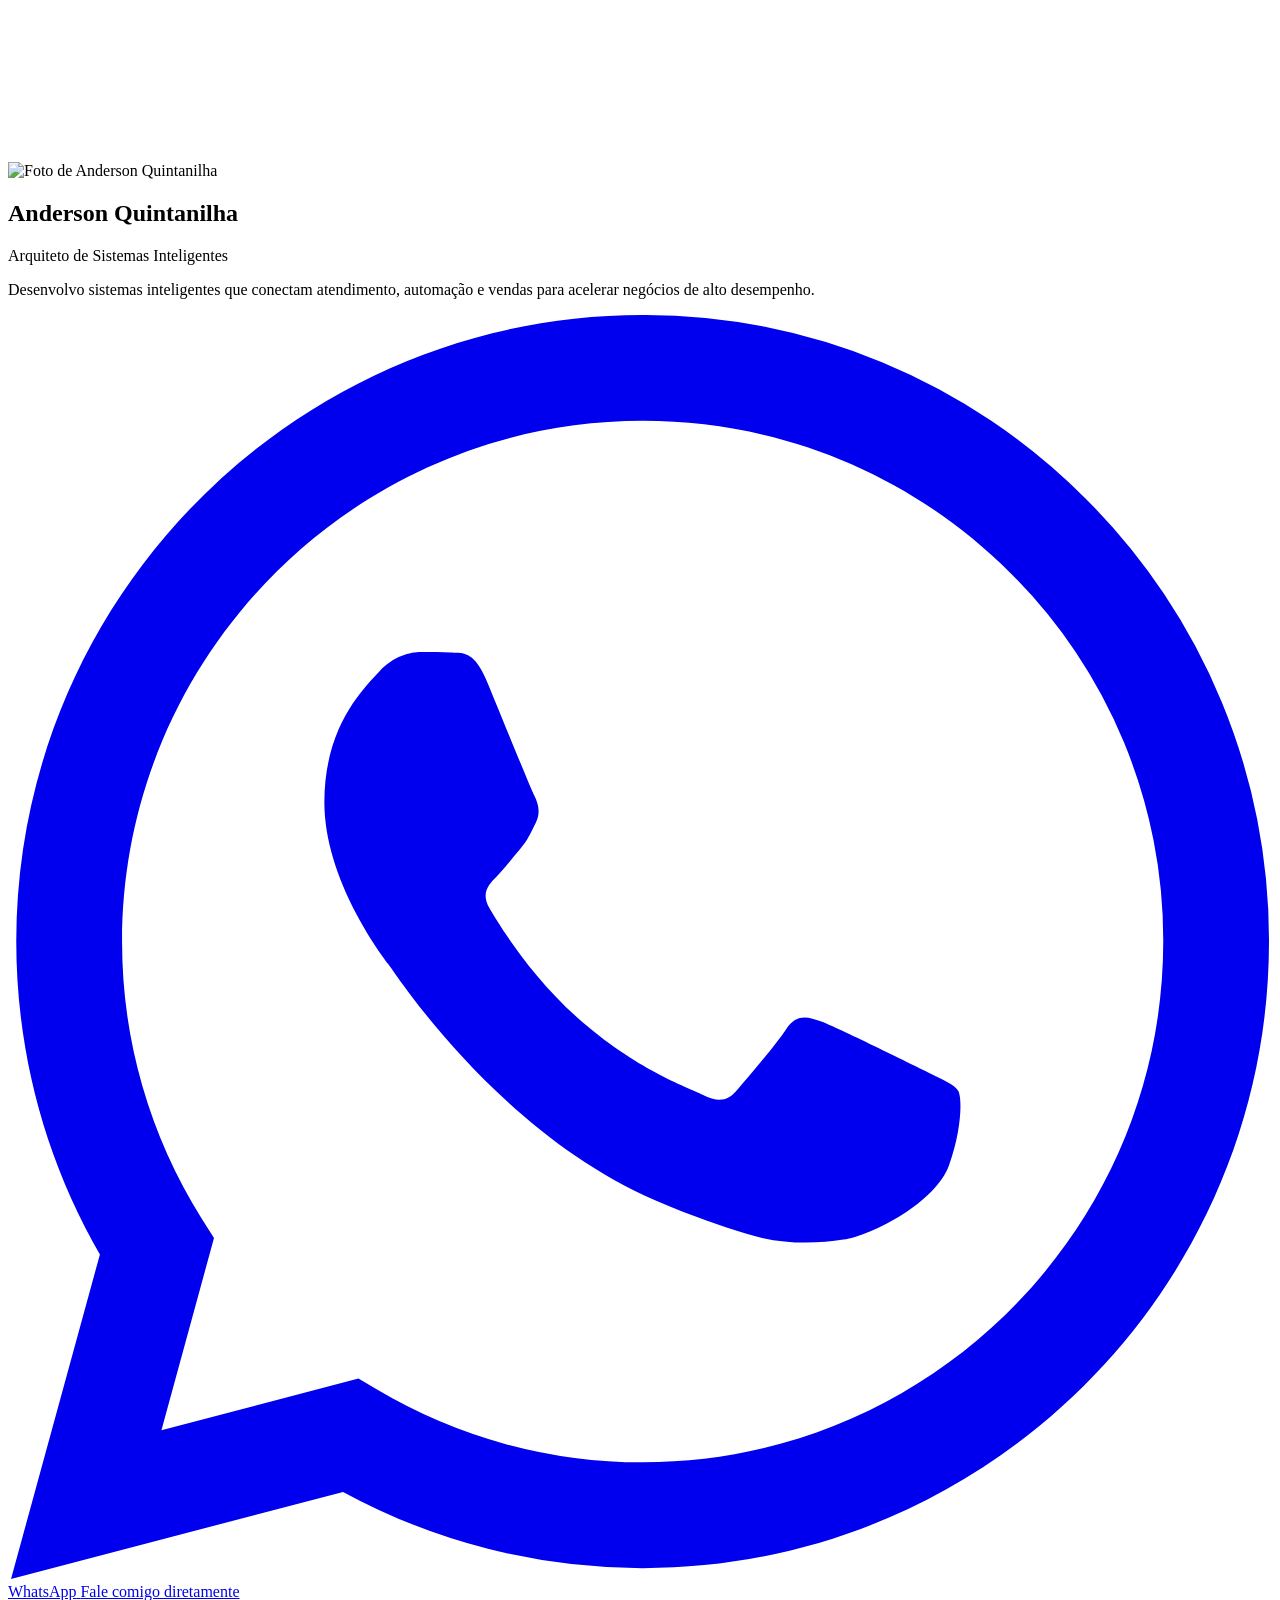
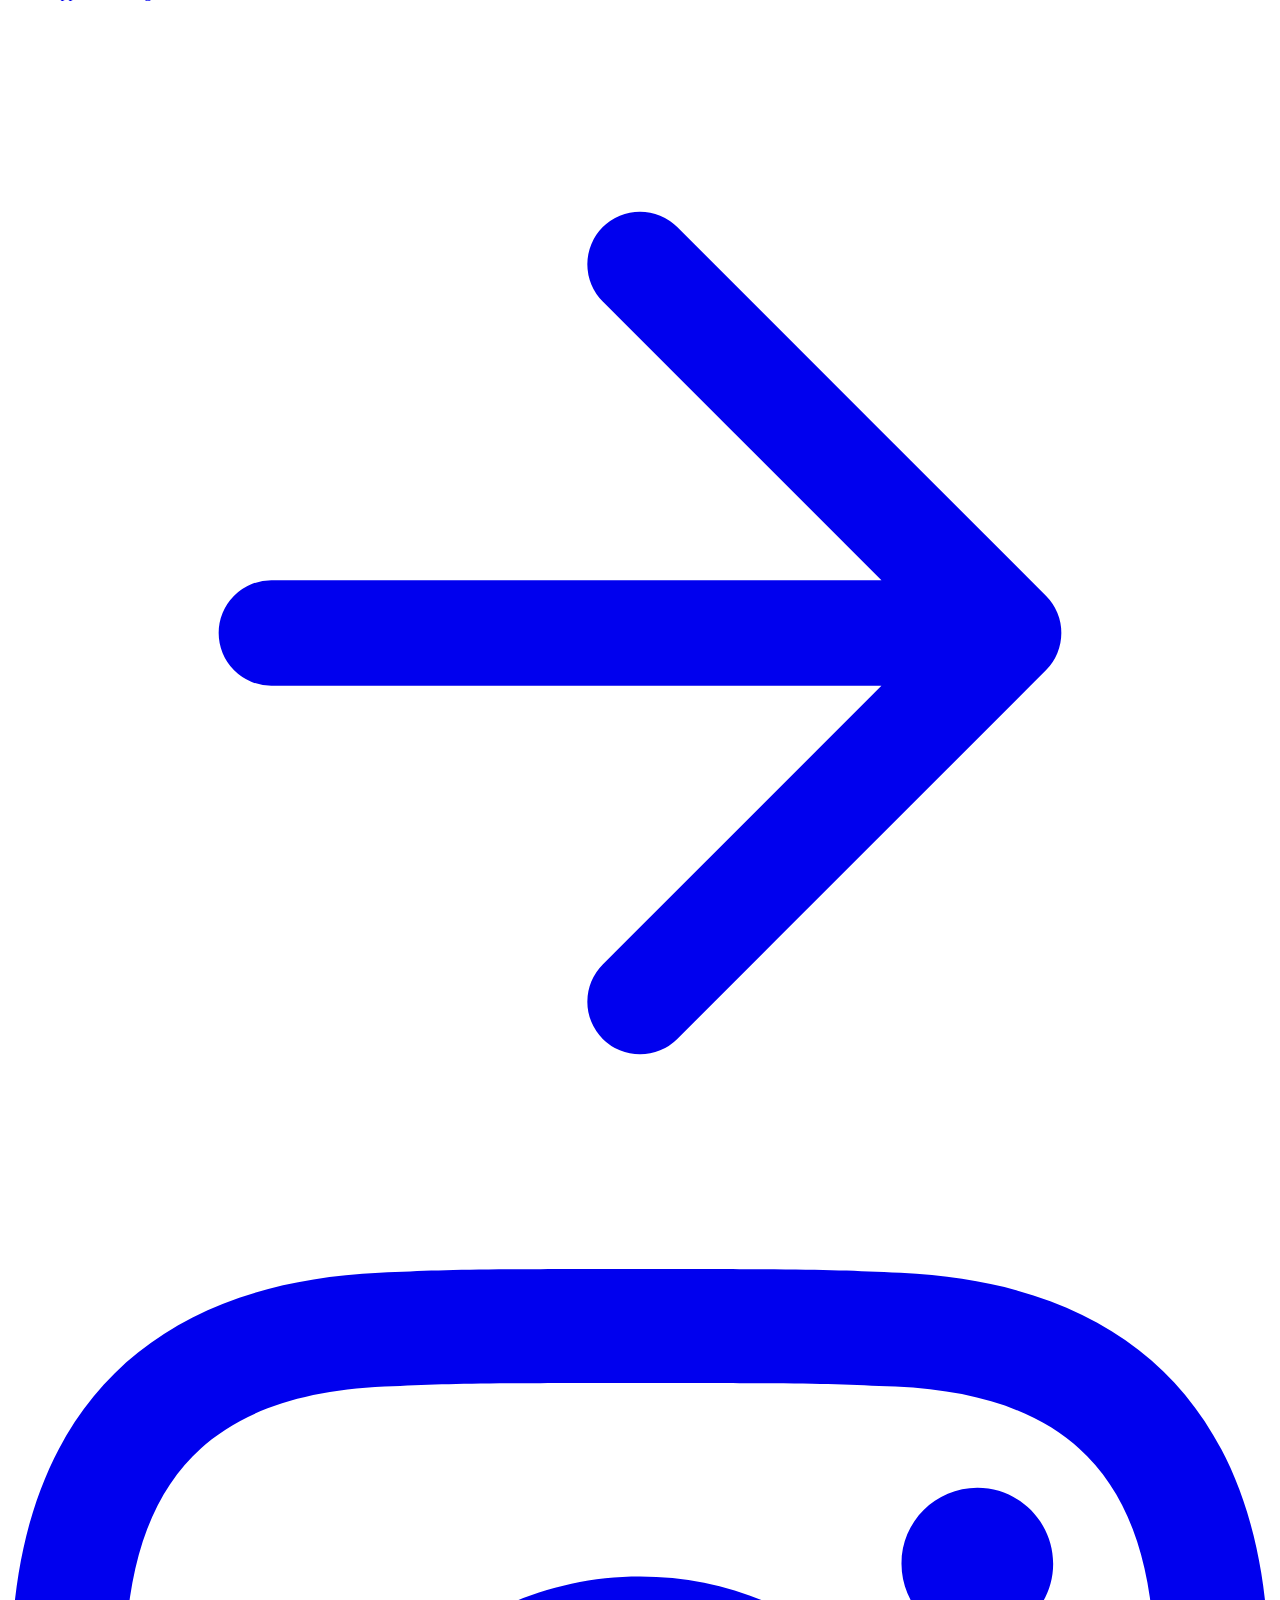
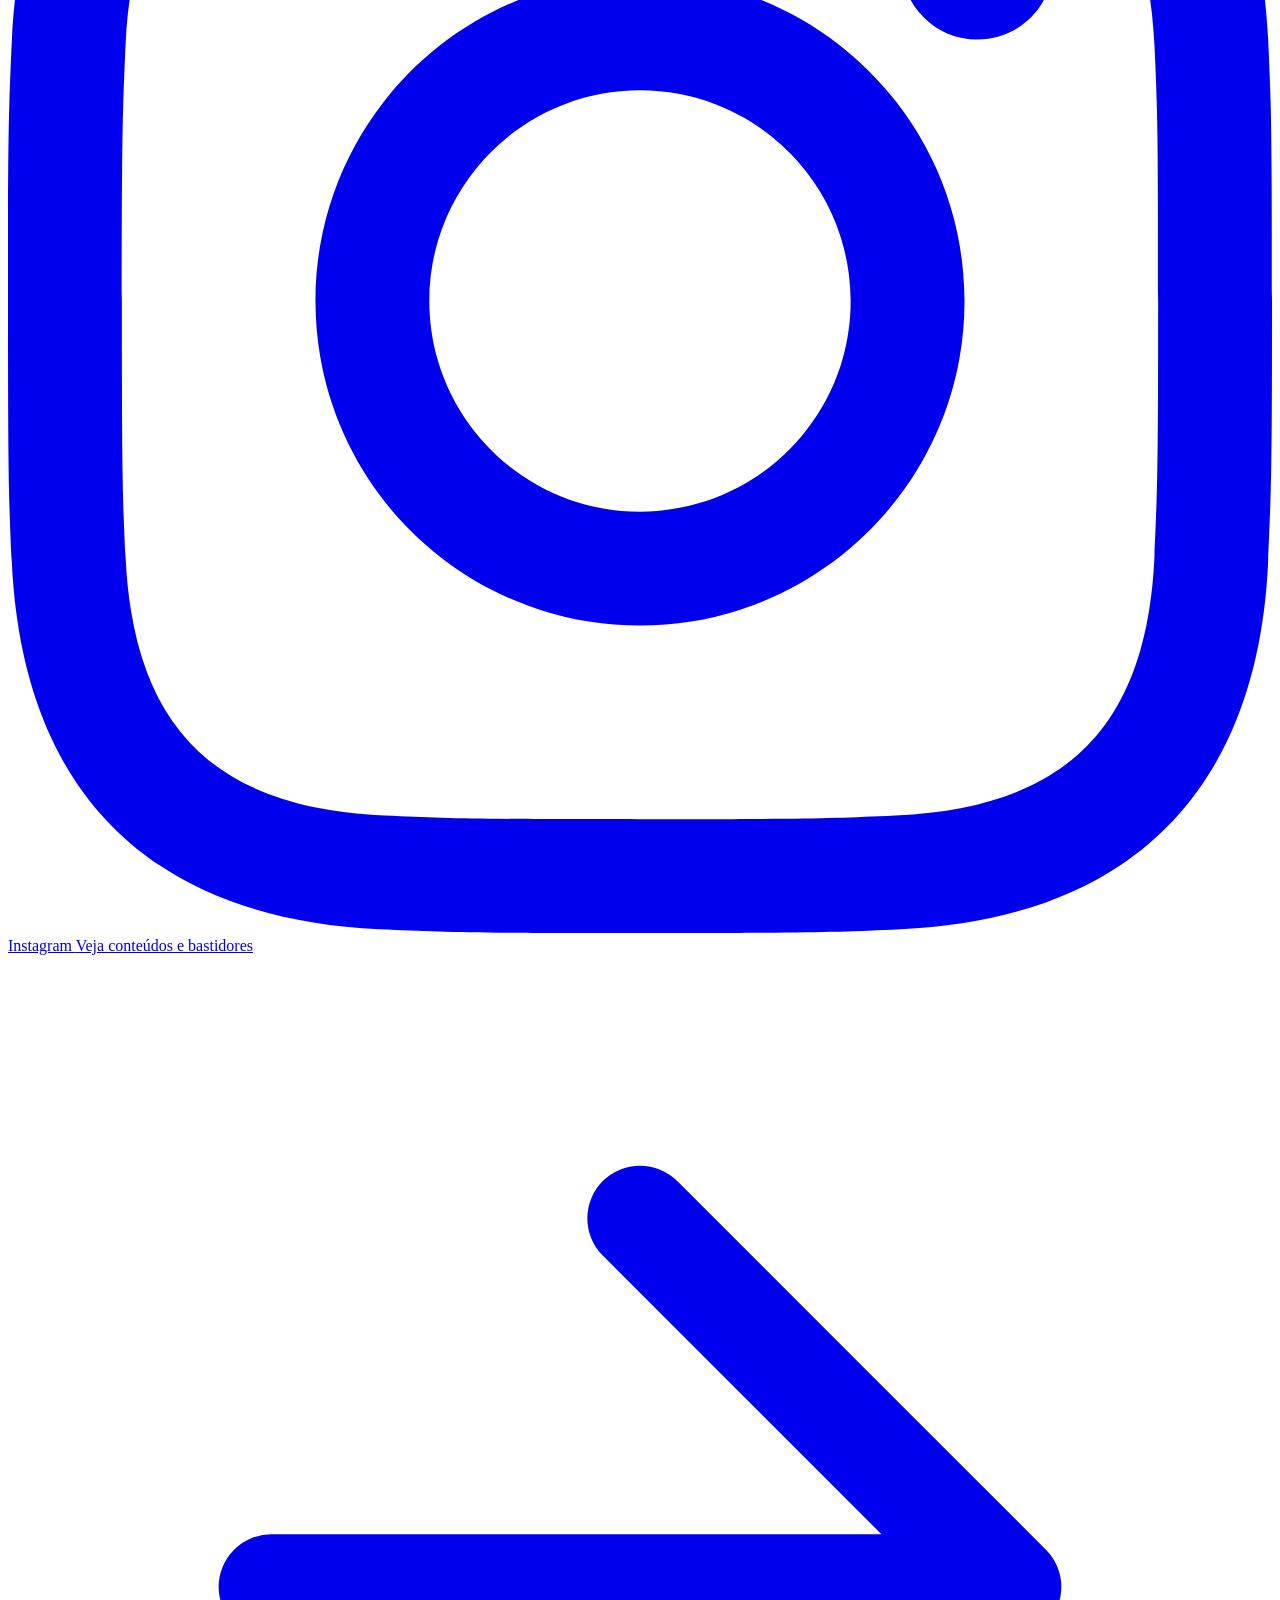
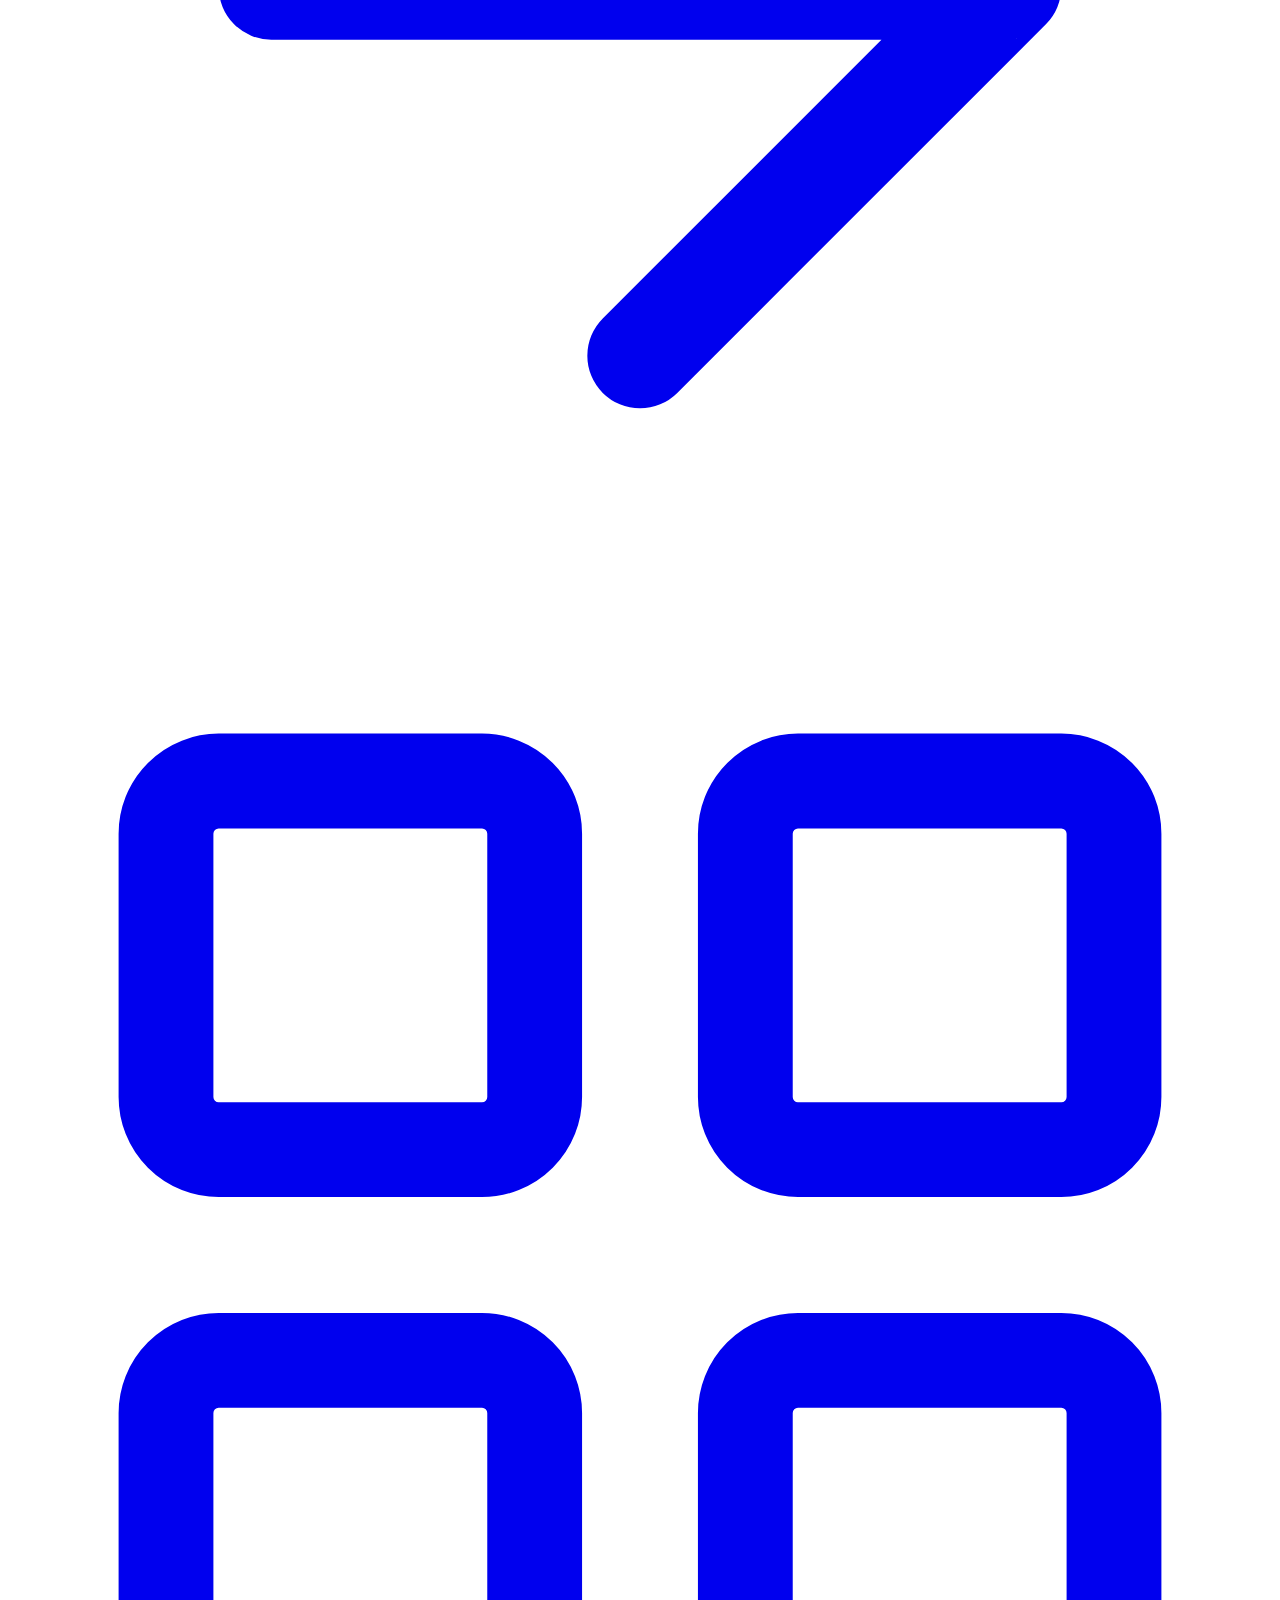
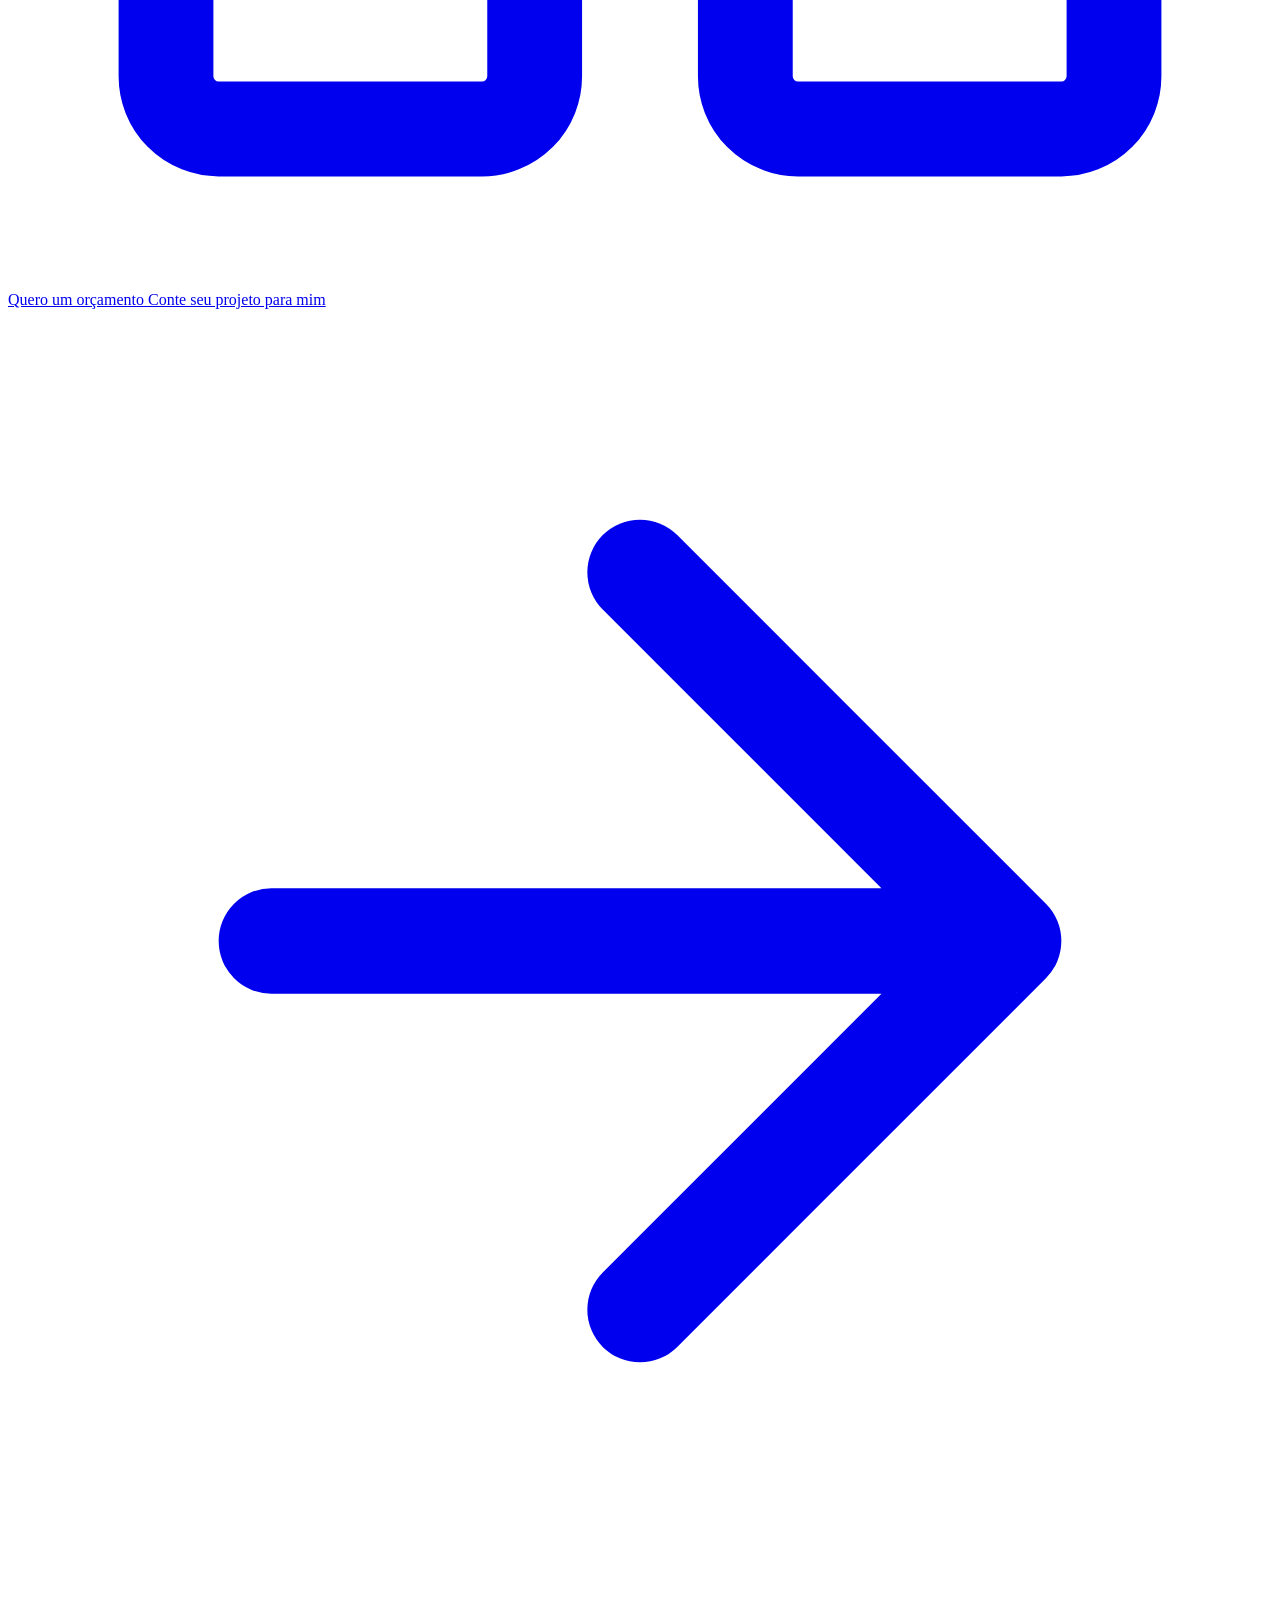
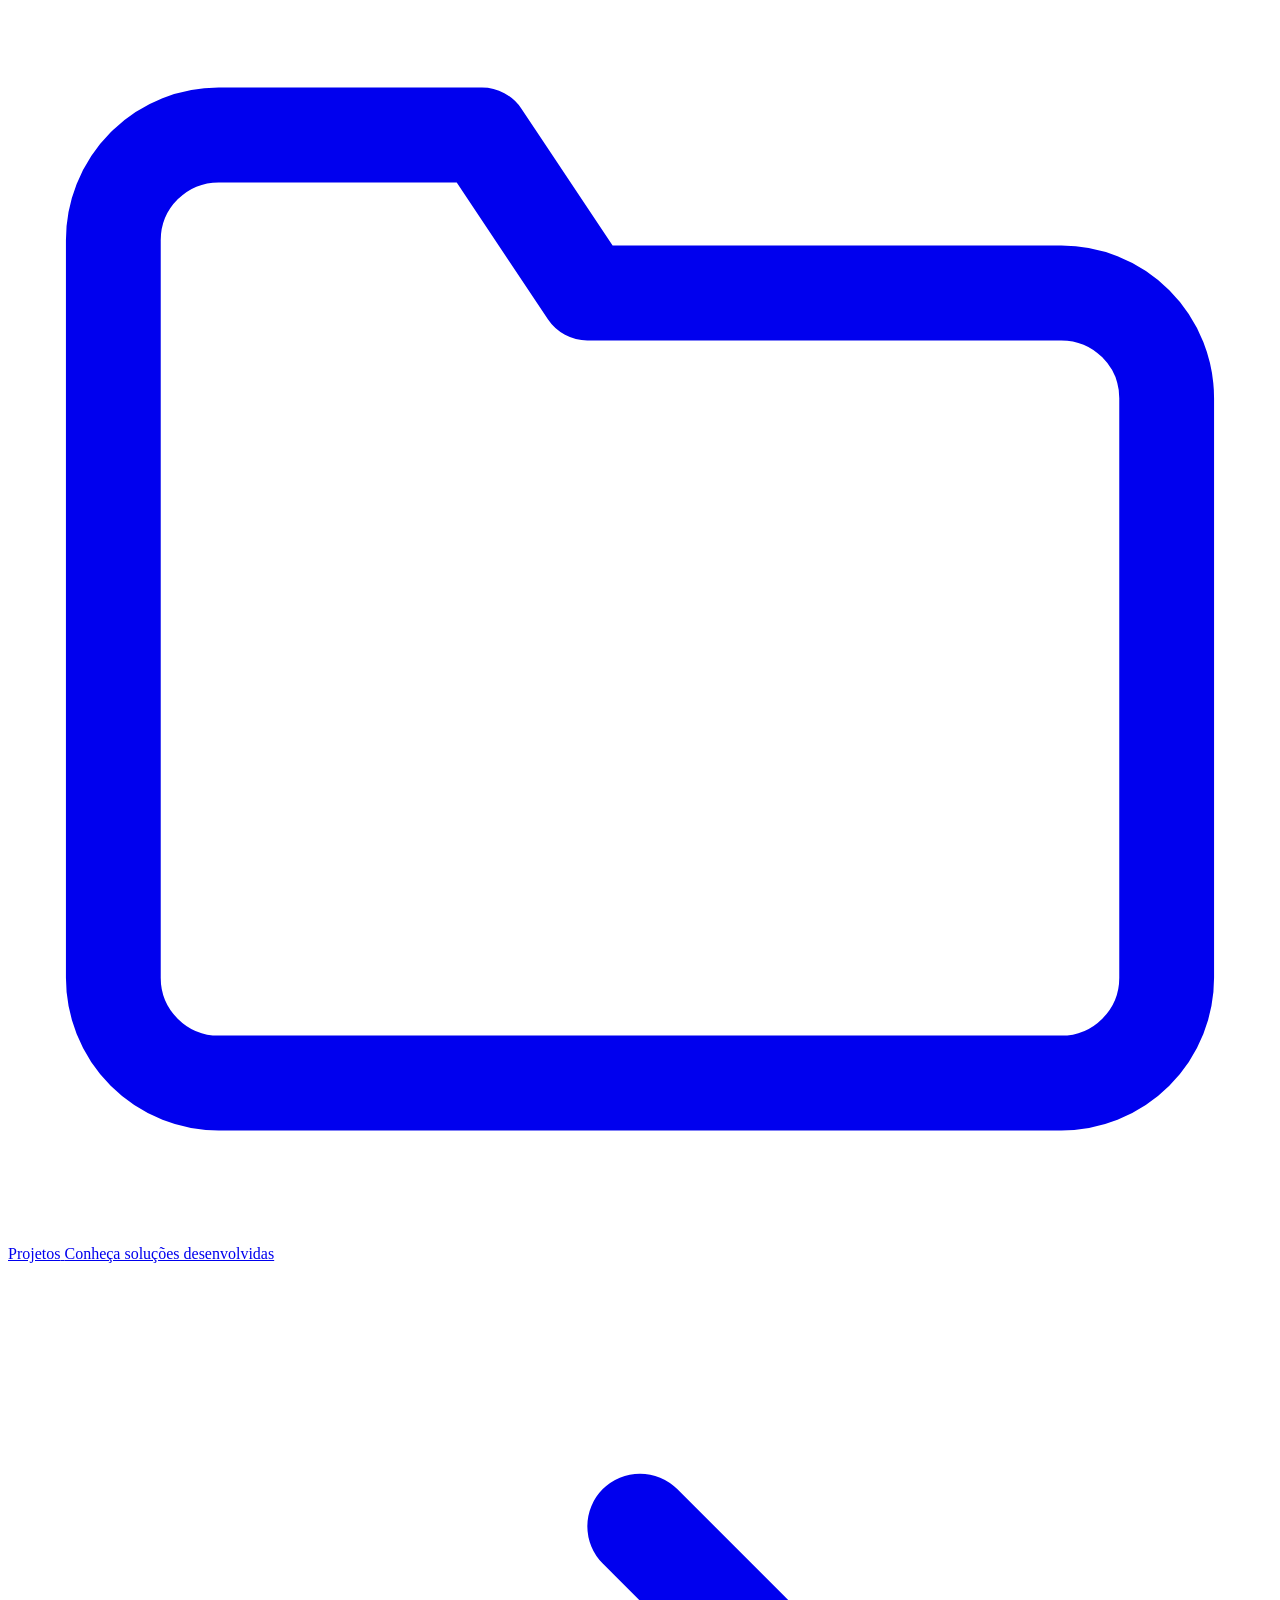
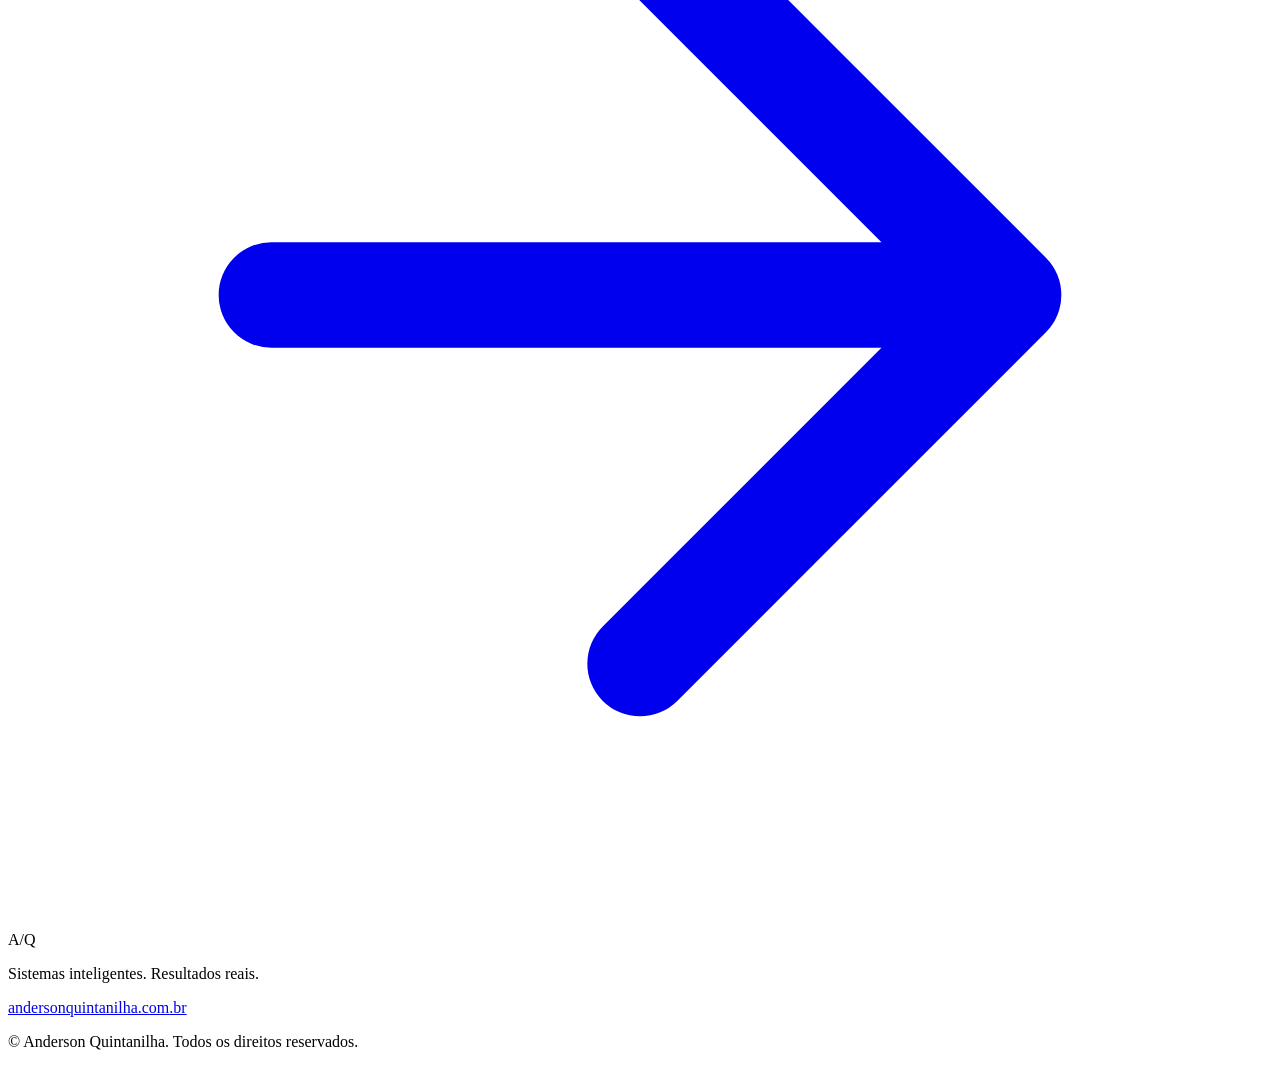
==== index.html @ 85a01f2a "feat: adiciona site completo - landing page + questionário de orçamento" ====
<!DOCTYPE html>
<html lang="pt-BR">

<head>
  <meta charset="UTF-8" />
  <meta name="viewport" content="width=device-width, initial-scale=1.0" />
  <meta name="description"
    content="Anderson Quintanilha — Arquiteto de Sistemas Inteligentes. Desenvolvo CRMs inteligentes e Agentes de IA que automatizam e aceleram negócios de alto desempenho." />
  <meta name="keywords"
    content="CRM inteligente, agentes de IA, automação, WhatsApp IA, n8n, integrações, Anderson Quintanilha" />
  <meta name="author" content="Anderson Quintanilha" />
  <meta property="og:title" content="Anderson Quintanilha — Arquiteto de Sistemas Inteligentes" />
  <meta property="og:description"
    content="Desenvolvo sistemas inteligentes que conectam atendimento, automação e vendas para acelerar negócios." />
  <meta property="og:type" content="website" />
  <meta property="og:url" content="https://andersonquintanilha.com.br" />
  <title>Anderson Quintanilha — Arquiteto de Sistemas Inteligentes</title>
  <link rel="preconnect" href="https://fonts.googleapis.com" />
  <link rel="preconnect" href="https://fonts.gstatic.com" crossorigin />
  <link
    href="https://fonts.googleapis.com/css2?family=Inter:wght@300;400;500;600;700;800&family=Space+Grotesk:wght@400;500;600;700&display=swap"
    rel="stylesheet" />
  <link rel="stylesheet" href="style.css" />
</head>

<body>

  <!-- Canvas para partículas -->
  <canvas id="particles-canvas" aria-hidden="true"></canvas>

  <!-- Glow ambiental de fundo -->
  <div class="ambient-glow" aria-hidden="true">
    <div class="glow-orb glow-orb--top"></div>
    <div class="glow-orb glow-orb--bottom"></div>
  </div>

  <main class="page-wrapper" role="main">
    <div class="container">

      <!-- ===================== HERO ===================== -->
      <section class="hero" aria-label="Apresentação">

        <!-- Avatar -->
        <div class="avatar-wrapper" aria-hidden="true">
          <div class="avatar-ring"></div>
          <div class="avatar-ring avatar-ring--outer"></div>
          <img src="avatar.png" alt="Foto de Anderson Quintanilha" class="avatar-img" width="120" height="120" />
          <div class="avatar-status" aria-label="Disponível para projetos">
            <span class="status-dot"></span>
          </div>
        </div>

        <!-- Nome -->
        <div class="name-block">
          <h1 class="name">
            <span class="name--highlight">Anderson</span>
            <span class="name--regular">Quintanilha</span>
          </h1>
        </div>

        <!-- Título com linha decorativa -->
        <div class="title-wrapper" aria-label="Especialidade">
          <div class="title-line" aria-hidden="true"></div>
          <p class="title-text">Arquiteto de Sistemas Inteligentes</p>
          <div class="title-line" aria-hidden="true"></div>
        </div>

        <!-- Descrição -->
        <p class="hero-description">
          Desenvolvo sistemas inteligentes que conectam atendimento,
          automação e vendas para acelerar negócios de alto desempenho.
        </p>

      </section>

      <!-- ===================== CARDS DE AÇÃO ===================== -->
      <section class="links-section" aria-label="Links e ações">

        <!-- WhatsApp -->
        <a href="https://wa.me/5521987151641" class="link-card" target="_blank" rel="noopener noreferrer"
          aria-label="Abrir WhatsApp de Anderson Quintanilha" id="card-whatsapp">
          <div class="card-icon-wrapper" aria-hidden="true">
            <svg class="card-icon" viewBox="0 0 24 24" fill="currentColor" xmlns="http://www.w3.org/2000/svg"
              aria-hidden="true">
              <path
                d="M17.472 14.382c-.297-.149-1.758-.867-2.03-.967-.273-.099-.471-.148-.67.15-.197.297-.767.966-.94 1.164-.173.199-.347.223-.644.075-.297-.15-1.255-.463-2.39-1.475-.883-.788-1.48-1.761-1.653-2.059-.173-.297-.018-.458.13-.606.134-.133.298-.347.446-.52.149-.174.198-.298.298-.497.099-.198.05-.371-.025-.52-.075-.149-.669-1.612-.916-2.207-.242-.579-.487-.5-.669-.51-.173-.008-.371-.01-.57-.01-.198 0-.52.074-.792.372-.272.297-1.04 1.016-1.04 2.479 0 1.462 1.065 2.875 1.213 3.074.149.198 2.096 3.2 5.077 4.487.709.306 1.262.489 1.694.625.712.227 1.36.195 1.871.118.571-.085 1.758-.719 2.006-1.413.248-.694.248-1.289.173-1.413-.074-.124-.272-.198-.57-.347m-5.421 7.403h-.004a9.87 9.87 0 01-5.031-1.378l-.361-.214-3.741.982.998-3.648-.235-.374a9.86 9.86 0 01-1.51-5.26c.001-5.45 4.436-9.884 9.888-9.884 2.64 0 5.122 1.03 6.988 2.898a9.825 9.825 0 012.893 6.994c-.003 5.45-4.437 9.884-9.885 9.884m8.413-18.297A11.815 11.815 0 0012.05 0C5.495 0 .16 5.335.157 11.892c0 2.096.547 4.142 1.588 5.945L.057 24l6.305-1.654a11.882 11.882 0 005.683 1.448h.005c6.554 0 11.89-5.335 11.893-11.893a11.821 11.821 0 00-3.48-8.413z" />
            </svg>
          </div>
          <div class="card-content">
            <span class="card-title">WhatsApp</span>
            <span class="card-desc">Fale comigo diretamente</span>
          </div>
          <div class="card-arrow" aria-hidden="true">
            <svg viewBox="0 0 24 24" fill="none" stroke="currentColor" stroke-width="2" stroke-linecap="round"
              stroke-linejoin="round">
              <path d="M5 12h14M12 5l7 7-7 7" />
            </svg>
          </div>
        </a>

        <!-- Instagram -->
        <a href="https://instagram.com/quintanilha.and" class="link-card" target="_blank" rel="noopener noreferrer"
          aria-label="Perfil no Instagram de Anderson Quintanilha" id="card-instagram">
          <div class="card-icon-wrapper" aria-hidden="true">
            <svg class="card-icon" viewBox="0 0 24 24" fill="currentColor" xmlns="http://www.w3.org/2000/svg"
              aria-hidden="true">
              <path
                d="M12 2.163c3.204 0 3.584.012 4.85.07 3.252.148 4.771 1.691 4.919 4.919.058 1.265.069 1.645.069 4.849 0 3.205-.012 3.584-.069 4.849-.149 3.225-1.664 4.771-4.919 4.919-1.266.058-1.644.07-4.85.07-3.204 0-3.584-.012-4.849-.07-3.26-.149-4.771-1.699-4.919-4.92-.058-1.265-.07-1.644-.07-4.849 0-3.204.013-3.583.07-4.849.149-3.227 1.664-4.771 4.919-4.919 1.266-.057 1.645-.069 4.849-.069zm0-2.163c-3.259 0-3.667.014-4.947.072-4.358.2-6.78 2.618-6.98 6.98-.059 1.281-.073 1.689-.073 4.948 0 3.259.014 3.668.072 4.948.2 4.358 2.618 6.78 6.98 6.98 1.281.058 1.689.072 4.948.072 3.259 0 3.668-.014 4.948-.072 4.354-.2 6.782-2.618 6.979-6.98.059-1.28.073-1.689.073-4.948 0-3.259-.014-3.667-.072-4.947-.196-4.354-2.617-6.78-6.979-6.98-1.281-.059-1.69-.073-4.949-.073zm0 5.838c-3.403 0-6.162 2.759-6.162 6.162s2.759 6.163 6.162 6.163 6.162-2.759 6.162-6.163c0-3.403-2.759-6.162-6.162-6.162zm0 10.162c-2.209 0-4-1.79-4-4 0-2.209 1.791-4 4-4s4 1.791 4 4c0 2.21-1.791 4-4 4zm6.406-11.845c-.796 0-1.441.645-1.441 1.44s.645 1.44 1.441 1.44c.795 0 1.439-.645 1.439-1.44s-.644-1.44-1.439-1.44z" />
            </svg>
          </div>
          <div class="card-content">
            <span class="card-title">Instagram</span>
            <span class="card-desc">Veja conteúdos e bastidores</span>
          </div>
          <div class="card-arrow" aria-hidden="true">
            <svg viewBox="0 0 24 24" fill="none" stroke="currentColor" stroke-width="2" stroke-linecap="round"
              stroke-linejoin="round">
              <path d="M5 12h14M12 5l7 7-7 7" />
            </svg>
          </div>
        </a>

        <!-- Orçamento -->
        <a href="orcamento.html"
          class="link-card link-card--featured"
          aria-label="Solicitar orçamento com Anderson Quintanilha" id="card-orcamento">
          <div class="card-icon-wrapper" aria-hidden="true">
            <svg class="card-icon" viewBox="0 0 24 24" fill="none" stroke="currentColor" stroke-width="1.8"
              stroke-linecap="round" stroke-linejoin="round" aria-hidden="true">
              <rect x="3" y="3" width="7" height="7" rx="1" />
              <rect x="14" y="3" width="7" height="7" rx="1" />
              <rect x="3" y="14" width="7" height="7" rx="1" />
              <rect x="14" y="14" width="7" height="7" rx="1" />
            </svg>
          </div>
          <div class="card-content">
            <span class="card-title">Quero um orçamento</span>
            <span class="card-desc">Conte seu projeto para mim</span>
          </div>
          <div class="card-arrow" aria-hidden="true">
            <svg viewBox="0 0 24 24" fill="none" stroke="currentColor" stroke-width="2" stroke-linecap="round"
              stroke-linejoin="round">
              <path d="M5 12h14M12 5l7 7-7 7" />
            </svg>
          </div>
        </a>

        <!-- Projetos -->
        <a href="#projetos" class="link-card" aria-label="Ver projetos de Anderson Quintanilha" id="card-projetos">
          <div class="card-icon-wrapper" aria-hidden="true">
            <svg class="card-icon" viewBox="0 0 24 24" fill="none" stroke="currentColor" stroke-width="1.8"
              stroke-linecap="round" stroke-linejoin="round" aria-hidden="true">
              <path d="M22 19a2 2 0 0 1-2 2H4a2 2 0 0 1-2-2V5a2 2 0 0 1 2-2h5l2 3h9a2 2 0 0 1 2 2z" />
            </svg>
          </div>
          <div class="card-content">
            <span class="card-title">Projetos</span>
            <span class="card-desc">Conheça soluções desenvolvidas</span>
          </div>
          <div class="card-arrow" aria-hidden="true">
            <svg viewBox="0 0 24 24" fill="none" stroke="currentColor" stroke-width="2" stroke-linecap="round"
              stroke-linejoin="round">
              <path d="M5 12h14M12 5l7 7-7 7" />
            </svg>
          </div>
        </a>

      </section>

      <!-- ===================== FOOTER ===================== -->
      <footer class="site-footer" role="contentinfo">
        <div class="footer-divider" aria-hidden="true">
          <div class="divider-line"></div>
          <div class="footer-logo" aria-label="AQ — Anderson Quintanilha">
            <span class="logo-a">A</span><span class="logo-slash">/</span><span class="logo-q">Q</span>
          </div>
          <div class="divider-line"></div>
        </div>

        <p class="footer-tagline">
          Sistemas <span class="highlight">inteligentes</span>. Resultados <span class="highlight">reais</span>.
        </p>

        <p class="footer-domain">
          <a href="https://andersonquintanilha.com.br" aria-label="Site de Anderson Quintanilha">
            andersonquintanilha.com.br
          </a>
        </p>

        <p class="footer-copy">
          &copy; <span id="current-year"></span> Anderson Quintanilha. Todos os direitos reservados.
        </p>
      </footer>

    </div>
  </main>

  <script src="script.js"></script>
</body>

</html>
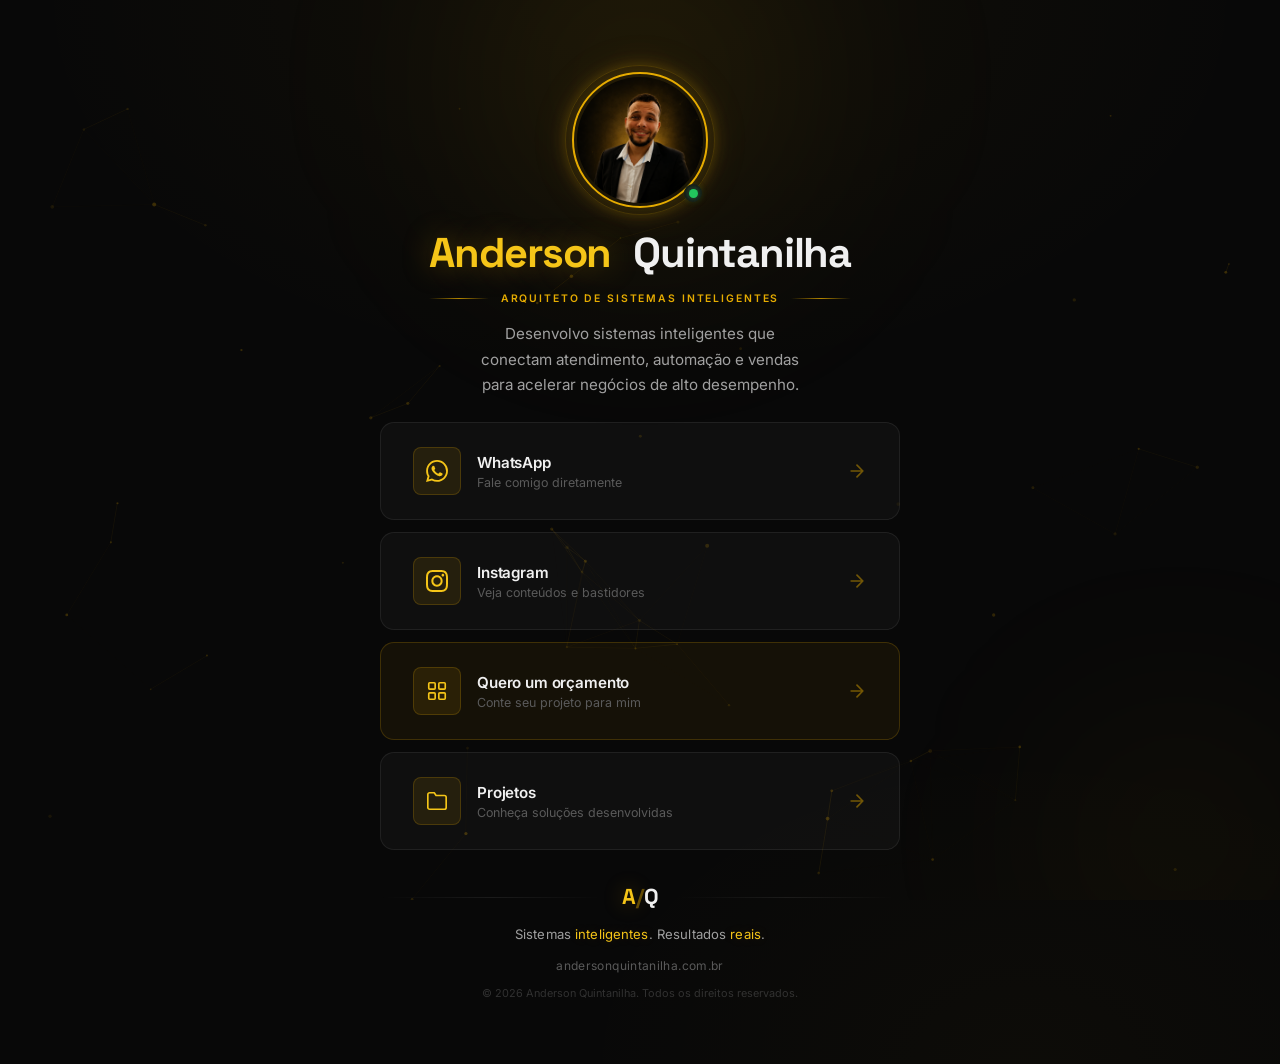
==== commit c0f7d1c8: "feat: site completo - landing page e questionario de orcamento" ====
--- a/index.html
+++ b/index.html
@@ -71,6 +71,8 @@
           automação e vendas para acelerar negócios de alto desempenho.
         </p>
 
+
+
       </section>
 
       <!-- ===================== CARDS DE AÇÃO ===================== -->
--- a/style.css
+++ b/style.css
@@ -0,0 +1,687 @@
+/* =====================================================
+   ANDERSON QUINTANILHA — LANDING PAGE PREMIUM
+   Design System: Dark Mode · Neon Gold · Glassmorphism
+   ===================================================== */
+
+/* ─── Reset & Base ──────────────────────────────────── */
+*, *::before, *::after {
+  box-sizing: border-box;
+  margin: 0;
+  padding: 0;
+}
+
+:root {
+  /* Color Tokens */
+  --gold-100: #fffbe6;
+  --gold-200: #fff3b0;
+  --gold-300: #ffe066;
+  --gold-400: #f5c518;
+  --gold-500: #e6ac00;
+  --gold-600: #b38600;
+
+  --dark-000: #000000;
+  --dark-050: #080808;
+  --dark-100: #0d0d0d;
+  --dark-150: #111111;
+  --dark-200: #161616;
+  --dark-300: #1a1a1a;
+  --dark-400: #222222;
+  --dark-500: #2a2a2a;
+  --dark-600: #333333;
+
+  --text-primary: #f0f0f0;
+  --text-secondary: #a0a0a0;
+  --text-muted: #5a5a5a;
+
+  /* Glow */
+  --glow-gold: rgba(230, 172, 0, 0.18);
+  --glow-gold-strong: rgba(230, 172, 0, 0.35);
+  --glow-gold-soft: rgba(230, 172, 0, 0.08);
+
+  /* Spacing */
+  --space-xs: 0.375rem;
+  --space-sm: 0.75rem;
+  --space-md: 1rem;
+  --space-lg: 1.5rem;
+  --space-xl: 2rem;
+  --space-2xl: 3rem;
+  --space-3xl: 4rem;
+
+  /* Border */
+  --radius-sm: 8px;
+  --radius-md: 14px;
+  --radius-lg: 18px;
+  --radius-full: 9999px;
+
+  /* Typography */
+  --font-sans: 'Inter', system-ui, -apple-system, sans-serif;
+  --font-display: 'Space Grotesk', 'Inter', sans-serif;
+
+  /* Transitions */
+  --ease-smooth: cubic-bezier(0.22, 1, 0.36, 1);
+  --ease-bounce: cubic-bezier(0.34, 1.56, 0.64, 1);
+  --duration-fast: 180ms;
+  --duration-normal: 300ms;
+  --duration-slow: 500ms;
+}
+
+html {
+  font-size: 16px;
+  scroll-behavior: smooth;
+  -webkit-font-smoothing: antialiased;
+  -moz-osx-font-smoothing: grayscale;
+  text-rendering: optimizeLegibility;
+}
+
+body {
+  font-family: var(--font-sans);
+  background-color: var(--dark-050);
+  background-image:
+    radial-gradient(ellipse 80% 60% at 50% 0%, rgba(230, 172, 0, 0.045) 0%, transparent 60%),
+    radial-gradient(ellipse 60% 50% at 80% 100%, rgba(230, 172, 0, 0.025) 0%, transparent 60%);
+  color: var(--text-primary);
+  min-height: 100dvh;
+  overflow-x: hidden;
+  position: relative;
+}
+
+/* ─── Partículas canvas ─────────────────────────────── */
+#particles-canvas {
+  position: fixed;
+  top: 0;
+  left: 0;
+  width: 100%;
+  height: 100%;
+  pointer-events: none;
+  z-index: 0;
+  opacity: 0.55;
+}
+
+/* ─── Glow Ambiental ────────────────────────────────── */
+.ambient-glow {
+  position: fixed;
+  inset: 0;
+  pointer-events: none;
+  z-index: 0;
+  overflow: hidden;
+}
+
+.glow-orb {
+  position: absolute;
+  border-radius: 50%;
+  filter: blur(100px);
+  opacity: 0;
+  animation: orb-fade-in 1.8s var(--ease-smooth) forwards;
+}
+
+.glow-orb--top {
+  width: 480px;
+  height: 480px;
+  background: radial-gradient(circle, rgba(230, 172, 0, 0.12) 0%, transparent 70%);
+  top: -160px;
+  left: 50%;
+  transform: translateX(-50%);
+  animation-delay: 0.4s;
+}
+
+.glow-orb--bottom {
+  width: 360px;
+  height: 360px;
+  background: radial-gradient(circle, rgba(230, 172, 0, 0.08) 0%, transparent 70%);
+  bottom: -120px;
+  right: -80px;
+  animation-delay: 0.8s;
+}
+
+@keyframes orb-fade-in {
+  to { opacity: 1; }
+}
+
+/* ─── Layout Principal ──────────────────────────────── */
+.page-wrapper {
+  position: relative;
+  z-index: 1;
+  min-height: 100dvh;
+  display: flex;
+  align-items: flex-start;
+  justify-content: center;
+  padding: var(--space-xl) var(--space-md);
+  padding-bottom: var(--space-2xl);
+  background: transparent;
+}
+
+.container {
+  width: 100%;
+  max-width: 480px;
+  display: flex;
+  flex-direction: column;
+  gap: var(--space-lg);
+}
+
+/* ─── HERO ──────────────────────────────────────────── */
+.hero {
+  display: flex;
+  flex-direction: column;
+  align-items: center;
+  text-align: center;
+  gap: var(--space-md);
+  padding-top: var(--space-md);
+}
+
+/* Avatar */
+.avatar-wrapper {
+  position: relative;
+  width: 120px;
+  height: 120px;
+  margin-bottom: var(--space-xs);
+}
+
+.avatar-img {
+  width: 112px;
+  height: 112px;
+  border-radius: 50%;
+  object-fit: cover;
+  object-position: center top;
+  position: absolute;
+  top: 50%;
+  left: 50%;
+  transform: translate(-50%, -50%);
+  z-index: 2;
+  opacity: 0;
+  animation: avatar-appear 0.8s var(--ease-smooth) 0.3s forwards;
+}
+
+.avatar-ring {
+  position: absolute;
+  inset: 0;
+  border-radius: 50%;
+  border: 2px solid var(--gold-500);
+  box-shadow:
+    0 0 16px var(--glow-gold),
+    0 0 40px var(--glow-gold-soft),
+    inset 0 0 16px var(--glow-gold-soft);
+  animation: ring-pulse 3s ease-in-out infinite;
+}
+
+.avatar-ring--outer {
+  inset: -7px;
+  border-color: rgba(230, 172, 0, 0.2);
+  border-width: 1px;
+  animation: ring-pulse 3s ease-in-out infinite 0.5s;
+}
+
+.avatar-status {
+  position: absolute;
+  bottom: 6px;
+  right: 6px;
+  z-index: 3;
+  width: 18px;
+  height: 18px;
+  background: var(--dark-300);
+  border: 2px solid var(--dark-200);
+  border-radius: 50%;
+  display: flex;
+  align-items: center;
+  justify-content: center;
+}
+
+.status-dot {
+  width: 9px;
+  height: 9px;
+  background: #22c55e;
+  border-radius: 50%;
+  box-shadow: 0 0 8px rgba(34, 197, 94, 0.6);
+  animation: status-pulse 2s ease-in-out infinite;
+}
+
+@keyframes ring-pulse {
+  0%, 100% { box-shadow: 0 0 16px var(--glow-gold), 0 0 40px var(--glow-gold-soft); }
+  50% { box-shadow: 0 0 24px var(--glow-gold-strong), 0 0 60px var(--glow-gold); }
+}
+
+@keyframes avatar-appear {
+  from { opacity: 0; transform: translate(-50%, -50%) scale(0.9); }
+  to   { opacity: 1; transform: translate(-50%, -50%) scale(1); }
+}
+
+@keyframes status-pulse {
+  0%, 100% { transform: scale(1); opacity: 1; }
+  50% { transform: scale(1.25); opacity: 0.7; }
+}
+
+/* Nome */
+.name-block {
+  opacity: 0;
+  animation: slide-up 0.7s var(--ease-smooth) 0.5s forwards;
+}
+
+.name {
+  font-family: var(--font-display);
+  font-size: clamp(1.85rem, 7vw, 2.5rem);
+  font-weight: 700;
+  letter-spacing: -0.03em;
+  line-height: 1.1;
+  white-space: nowrap;
+}
+
+.name--highlight {
+  color: var(--gold-400);
+  text-shadow: 0 0 30px var(--glow-gold-strong);
+}
+
+.name--regular {
+  color: var(--text-primary);
+  margin-left: 0.3em;
+}
+
+/* Título com linhas */
+.title-wrapper {
+  display: flex;
+  align-items: center;
+  gap: var(--space-sm);
+  width: 100%;
+  justify-content: center;
+  opacity: 0;
+  animation: slide-up 0.7s var(--ease-smooth) 0.65s forwards;
+}
+
+.title-line {
+  flex: 1;
+  max-width: 60px;
+  height: 1px;
+  background: linear-gradient(90deg, transparent, var(--gold-600), transparent);
+}
+
+.title-text {
+  font-size: 0.65rem;
+  font-weight: 600;
+  letter-spacing: 0.18em;
+  text-transform: uppercase;
+  color: var(--gold-500);
+}
+
+/* Descrição */
+.hero-description {
+  font-size: 0.9rem;
+  line-height: 1.7;
+  color: var(--text-secondary);
+  max-width: 340px;
+  opacity: 0;
+  animation: slide-up 0.7s var(--ease-smooth) 0.78s forwards;
+}
+
+.br-desktop {
+  display: none;
+}
+
+/* Badges */
+.badges-wrapper {
+  display: flex;
+  flex-wrap: wrap;
+  gap: var(--space-xs);
+  justify-content: center;
+  max-width: 380px;
+  opacity: 0;
+  animation: slide-up 0.7s var(--ease-smooth) 0.9s forwards;
+}
+
+.badge {
+  font-size: 0.7rem;
+  font-weight: 500;
+  letter-spacing: 0.04em;
+  color: var(--gold-500);
+  background: rgba(230, 172, 0, 0.07);
+  border: 1px solid rgba(230, 172, 0, 0.18);
+  border-radius: var(--radius-full);
+  padding: 0.3rem 0.75rem;
+  transition: background var(--duration-fast), border-color var(--duration-fast), box-shadow var(--duration-fast);
+  cursor: default;
+}
+
+.badge:hover {
+  background: rgba(230, 172, 0, 0.12);
+  border-color: rgba(230, 172, 0, 0.35);
+  box-shadow: 0 0 12px var(--glow-gold);
+}
+
+/* ─── CARDS DE LINKS ────────────────────────────────── */
+.links-section {
+  display: flex;
+  flex-direction: column;
+  gap: var(--space-sm);
+}
+
+.link-card {
+  display: flex;
+  align-items: center;
+  gap: var(--space-md);
+  padding: var(--space-md) var(--space-lg);
+  background: rgba(255, 255, 255, 0.03);
+  border: 1px solid rgba(255, 255, 255, 0.07);
+  border-radius: var(--radius-md);
+  text-decoration: none;
+  color: inherit;
+  cursor: pointer;
+  position: relative;
+  overflow: hidden;
+  transition:
+    background var(--duration-normal) var(--ease-smooth),
+    border-color var(--duration-normal) var(--ease-smooth),
+    transform var(--duration-normal) var(--ease-smooth),
+    box-shadow var(--duration-normal) var(--ease-smooth);
+
+  /* entrada escalonada via JS */
+  opacity: 0;
+  transform: translateY(20px);
+}
+
+.link-card::before {
+  content: '';
+  position: absolute;
+  inset: 0;
+  background: linear-gradient(135deg, rgba(230, 172, 0, 0.04) 0%, transparent 60%);
+  opacity: 0;
+  transition: opacity var(--duration-normal) var(--ease-smooth);
+}
+
+.link-card::after {
+  content: '';
+  position: absolute;
+  left: 0;
+  top: 0;
+  bottom: 0;
+  width: 3px;
+  background: linear-gradient(180deg, var(--gold-400) 0%, var(--gold-600) 100%);
+  border-radius: 0 2px 2px 0;
+  opacity: 0;
+  transform: scaleY(0.4);
+  transition: opacity var(--duration-normal) var(--ease-smooth), transform var(--duration-normal) var(--ease-bounce);
+}
+
+.link-card:hover {
+  background: rgba(255, 255, 255, 0.055);
+  border-color: rgba(230, 172, 0, 0.22);
+  transform: translateY(-2px);
+  box-shadow:
+    0 8px 32px rgba(0, 0, 0, 0.35),
+    0 0 0 1px rgba(230, 172, 0, 0.1),
+    0 0 20px var(--glow-gold-soft);
+}
+
+.link-card:hover::before { opacity: 1; }
+.link-card:hover::after { opacity: 1; transform: scaleY(1); }
+
+.link-card:active {
+  transform: translateY(0);
+}
+
+/* Card featured (Orçamento) */
+.link-card--featured {
+  background: rgba(230, 172, 0, 0.06);
+  border-color: rgba(230, 172, 0, 0.2);
+}
+
+.link-card--featured:hover {
+  background: rgba(230, 172, 0, 0.1);
+  border-color: rgba(230, 172, 0, 0.35);
+  box-shadow:
+    0 8px 32px rgba(0, 0, 0, 0.35),
+    0 0 30px var(--glow-gold),
+    0 0 0 1px rgba(230, 172, 0, 0.2);
+}
+
+/* Ícone do card */
+.card-icon-wrapper {
+  width: 48px;
+  height: 48px;
+  flex-shrink: 0;
+  background: rgba(230, 172, 0, 0.1);
+  border: 1px solid rgba(230, 172, 0, 0.2);
+  border-radius: var(--radius-sm);
+  display: flex;
+  align-items: center;
+  justify-content: center;
+  transition: background var(--duration-normal), box-shadow var(--duration-normal), transform var(--duration-normal) var(--ease-bounce);
+}
+
+.link-card:hover .card-icon-wrapper {
+  background: rgba(230, 172, 0, 0.16);
+  box-shadow: 0 0 16px var(--glow-gold);
+  transform: scale(1.06);
+}
+
+.card-icon {
+  width: 22px;
+  height: 22px;
+  color: var(--gold-400);
+  flex-shrink: 0;
+}
+
+/* Conteúdo do card */
+.card-content {
+  flex: 1;
+  display: flex;
+  flex-direction: column;
+  gap: 3px;
+  min-width: 0;
+}
+
+.card-title {
+  font-size: 0.95rem;
+  font-weight: 600;
+  color: var(--text-primary);
+  letter-spacing: -0.01em;
+}
+
+.card-desc {
+  font-size: 0.78rem;
+  color: var(--text-muted);
+  white-space: nowrap;
+  overflow: hidden;
+  text-overflow: ellipsis;
+}
+
+/* Seta do card */
+.card-arrow {
+  width: 20px;
+  height: 20px;
+  flex-shrink: 0;
+  color: var(--gold-600);
+  opacity: 0.6;
+  transition: transform var(--duration-normal) var(--ease-bounce), color var(--duration-normal), opacity var(--duration-normal);
+}
+
+.card-arrow svg {
+  width: 100%;
+  height: 100%;
+}
+
+.link-card:hover .card-arrow {
+  color: var(--gold-400);
+  opacity: 1;
+  transform: translateX(4px);
+}
+
+/* ─── FOOTER ────────────────────────────────────────── */
+.site-footer {
+  display: flex;
+  flex-direction: column;
+  align-items: center;
+  gap: var(--space-sm);
+  padding-top: var(--space-sm);
+  opacity: 0;
+  animation: slide-up 0.7s var(--ease-smooth) 1.4s forwards;
+}
+
+.footer-divider {
+  display: flex;
+  align-items: center;
+  gap: var(--space-md);
+  width: 100%;
+  margin-bottom: var(--space-xs);
+}
+
+.divider-line {
+  flex: 1;
+  height: 1px;
+  background: linear-gradient(90deg, transparent, rgba(255,255,255,0.08), transparent);
+}
+
+.footer-logo {
+  font-family: var(--font-display);
+  font-size: 1.35rem;
+  font-weight: 700;
+  letter-spacing: -0.04em;
+  line-height: 1;
+  user-select: none;
+}
+
+.logo-a {
+  color: var(--gold-400);
+  text-shadow: 0 0 20px var(--glow-gold-strong);
+}
+
+.logo-slash {
+  color: rgba(230, 172, 0, 0.4);
+  margin: 0 1px;
+}
+
+.logo-q {
+  color: var(--text-primary);
+}
+
+.footer-tagline {
+  font-size: 0.82rem;
+  color: var(--text-secondary);
+  text-align: center;
+  letter-spacing: 0.01em;
+}
+
+.footer-tagline .highlight {
+  color: var(--gold-400);
+  text-shadow: 0 0 12px var(--glow-gold);
+}
+
+.footer-domain a {
+  font-size: 0.75rem;
+  color: var(--text-muted);
+  text-decoration: none;
+  letter-spacing: 0.03em;
+  transition: color var(--duration-fast);
+}
+
+.footer-domain a:hover {
+  color: var(--gold-500);
+}
+
+.footer-copy {
+  font-size: 0.68rem;
+  color: var(--text-muted);
+  opacity: 0.5;
+}
+
+/* ─── Animações de entrada ──────────────────────────── */
+@keyframes slide-up {
+  from {
+    opacity: 0;
+    transform: translateY(18px);
+  }
+  to {
+    opacity: 1;
+    transform: translateY(0);
+  }
+}
+
+/* ─── Scrollbar elegante ─────────────────────────────── */
+::-webkit-scrollbar {
+  width: 6px;
+}
+::-webkit-scrollbar-track {
+  background: var(--dark-100);
+}
+::-webkit-scrollbar-thumb {
+  background: var(--dark-500);
+  border-radius: 999px;
+}
+::-webkit-scrollbar-thumb:hover {
+  background: var(--gold-600);
+}
+
+/* ─── Focus acessível ───────────────────────────────── */
+:focus-visible {
+  outline: 2px solid var(--gold-500);
+  outline-offset: 3px;
+  border-radius: var(--radius-sm);
+}
+
+/* ─── Responsivo: Tablet+ ───────────────────────────── */
+@media (min-width: 540px) {
+  .page-wrapper {
+    padding: var(--space-2xl) var(--space-xl);
+    padding-bottom: var(--space-3xl);
+    align-items: center;
+    min-height: 100dvh;
+  }
+
+  .hero {
+    padding-top: var(--space-lg);
+  }
+
+  .br-desktop {
+    display: block;
+  }
+
+  .hero-description {
+    font-size: 0.95rem;
+  }
+
+  .avatar-wrapper {
+    width: 136px;
+    height: 136px;
+  }
+
+  .avatar-img {
+    width: 126px;
+    height: 126px;
+  }
+
+  .name {
+    font-size: clamp(2rem, 6vw, 2.6rem);
+  }
+
+  .link-card {
+    padding: var(--space-lg) var(--space-xl);
+  }
+}
+
+@media (min-width: 768px) {
+  .container {
+    max-width: 520px;
+  }
+
+  .page-wrapper {
+    align-items: center;
+  }
+}
+
+/* ─── Prefer reduced motion ─────────────────────────── */
+@media (prefers-reduced-motion: reduce) {
+  *,
+  *::before,
+  *::after {
+    animation-duration: 0.01ms !important;
+    animation-iteration-count: 1 !important;
+    transition-duration: 0.01ms !important;
+  }
+
+  .hero,
+  .hero > *,
+  .name-block,
+  .title-wrapper,
+  .hero-description,
+  .badges-wrapper,
+  .site-footer {
+    opacity: 1;
+    transform: none;
+  }
+}
